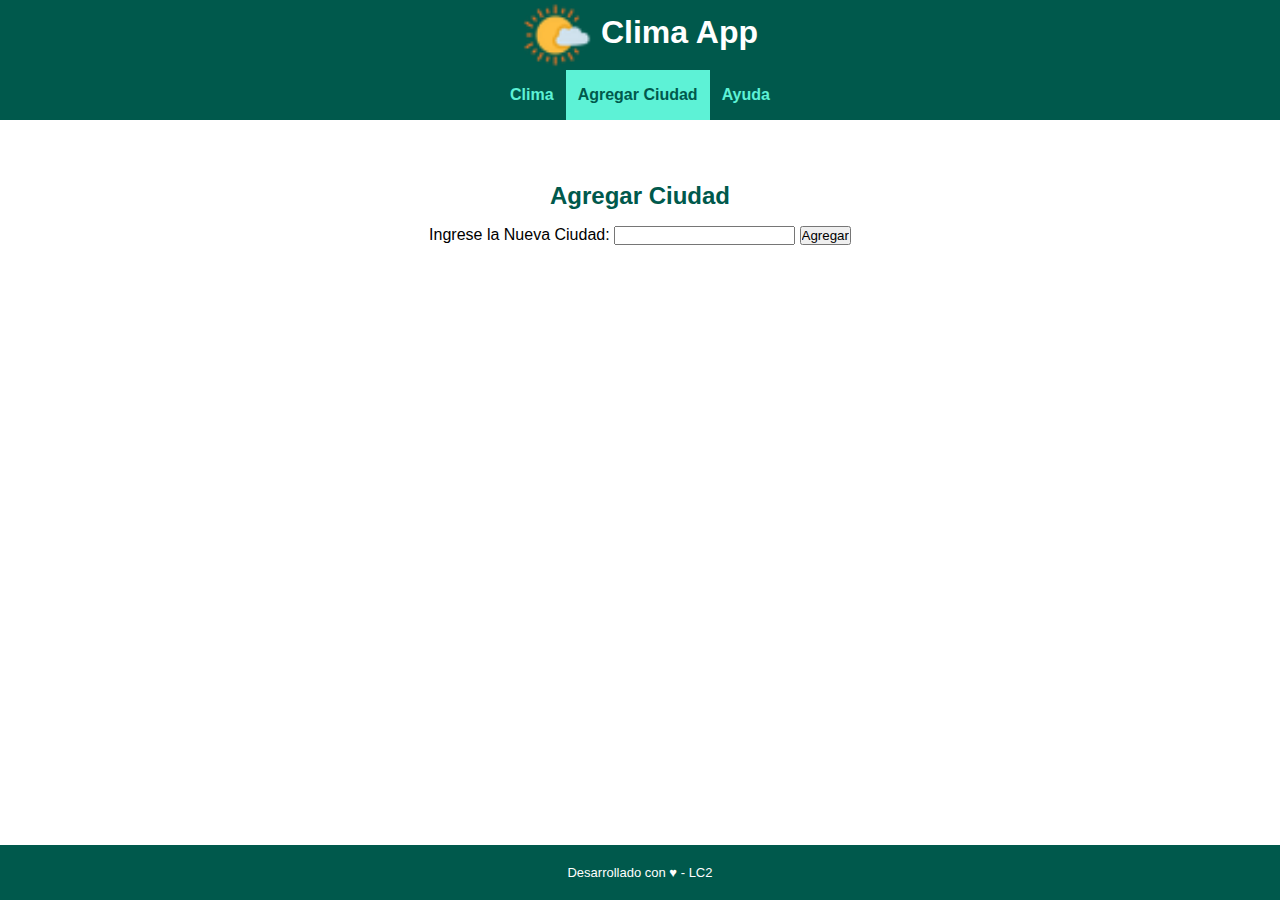
==== add-city.html @ 7ea1e43a "primer subida" ====
<!DOCTYPE html>
<html lang="es">

<head>
    <meta charset="UTF-8">
    <meta name="viewport" content="width=device-width, initial-scale=1.0">
    <title>Clima app</title>
    <!-- Estilos CSS -->
    <link rel="stylesheet" href="css/common.css">
    <link rel="shortcut icon" href="./img/Sol.ico" type="image/x-icon">
</head>

<body>
    <header>
        <h1>
            <img src="./img/Sol.ico" alt="IMG">
            <span>Clima App</span>
        </h1>
        <nav>
            <ul>
                <li><a href="index.html">Clima</a></li>
                <li class="current-page"><a href="#">Agregar Ciudad</a></li>
                <li><a href="help.html">Ayuda</a></li>
            </ul>
        </nav>
    </header>
    <!-- Contenido principal de la página -->
    <main>
        <h2>Agregar Ciudad</h2>
        <section id="add_city">
            <!-- Sección donde se debe colocar el formulario, con el select y el botón de consultar -->
            <form action="/form.php">
                <label for="add_city">Ingrese la Nueva Ciudad: </label>
                <input type="text">
                <input type="button" class="button" value="Agregar">
            </form>
        </section>
    </main>
    <footer>
        <p>
            Desarrollado con ♥ - LC2
        </p>
    </footer>
</body>

</html>
---- css/common.css ----
* {
    box-sizing: border-box;
    margin: 0;
    padding: 0;
    font-family: 'Lucida Sans', 'Lucida Sans Regular', 'Lucida Grande', 'Lucida Sans Unicode', Verdana, Geneva, Tahoma, sans-serif, Verdana, sans-serif;

}

:root {
    /* Declaro variables CSS con colores principales */
    --color-theme: #00594c;
    --color-active: #5df2d6;
    --color-back-active: #04957d;
    --color-gradient: linear-gradient(to right, var(--color-theme),
            var(--color-back-active));
}

body {
    height: 100%;
    width: 100%;
}

ul {
    list-style: none;
    padding: 0;
    margin: 0;
}

button,
a {
    user-select: none;
    -webkit-user-select: none;
}

header {
    position: fixed;
    top: 0;
    width: 100%;
    background: var(--color-theme);
}

nav>ul {
    display: flex;
    justify-content: space-between;
    justify-content: center;
}

nav li {
    flex:
        0 0 auto;
}

nav li a {
    display: block;
    padding: 16px 12px;
    text-align: center;
    text-decoration: none;
    font-size: 1em;
    font-weight: bold;
    color: var(--color-active);
}

nav li a:hover{
    background: var(--color-active);
    color: var(--color-theme);
}
nav li.current-page a{
    color: var(--color-theme);
    background: var(--color-active);
    pointer-events: none;
}

main {
    margin-top: 150px;
    overflow: auto;
    padding: 16px;
    padding-bottom: 60px;
    height: calc (100% - 120px);
}

h1 {
    text-align: center;
    margin:
        0;
    color: white;
}

h1>img {
    width: 70px;
    vertical-align: middle;
}

h2 {
    color: var(--color-theme);
    margin: 16px 0;
    text-align: center;
}

h3 {
    color: var(--color-theme);
    margin: 8px 0;
}

main section {
    display: flex;
    justify-content: space-around;
}

footer {
    position: fixed;
    bottom: 0px;
    background: var(--color-theme);
    width: 100%;
    text-align: center;
    padding-top: 10px;
    padding-bottom: 10px;
}

footer p {
    font-size: small;
    color: white;
}

main p {
    margin-bottom: 16px;
}

/* Media Query: Estilos a aplicar sólo en pantallas mayores a 400px */
@media (min-width: 400px) {
    main {
        padding-left: 10%;
        padding-right: 10%;
    }

    footer {
        padding-top: 20px;
        padding-bottom: 20px;
    }
}
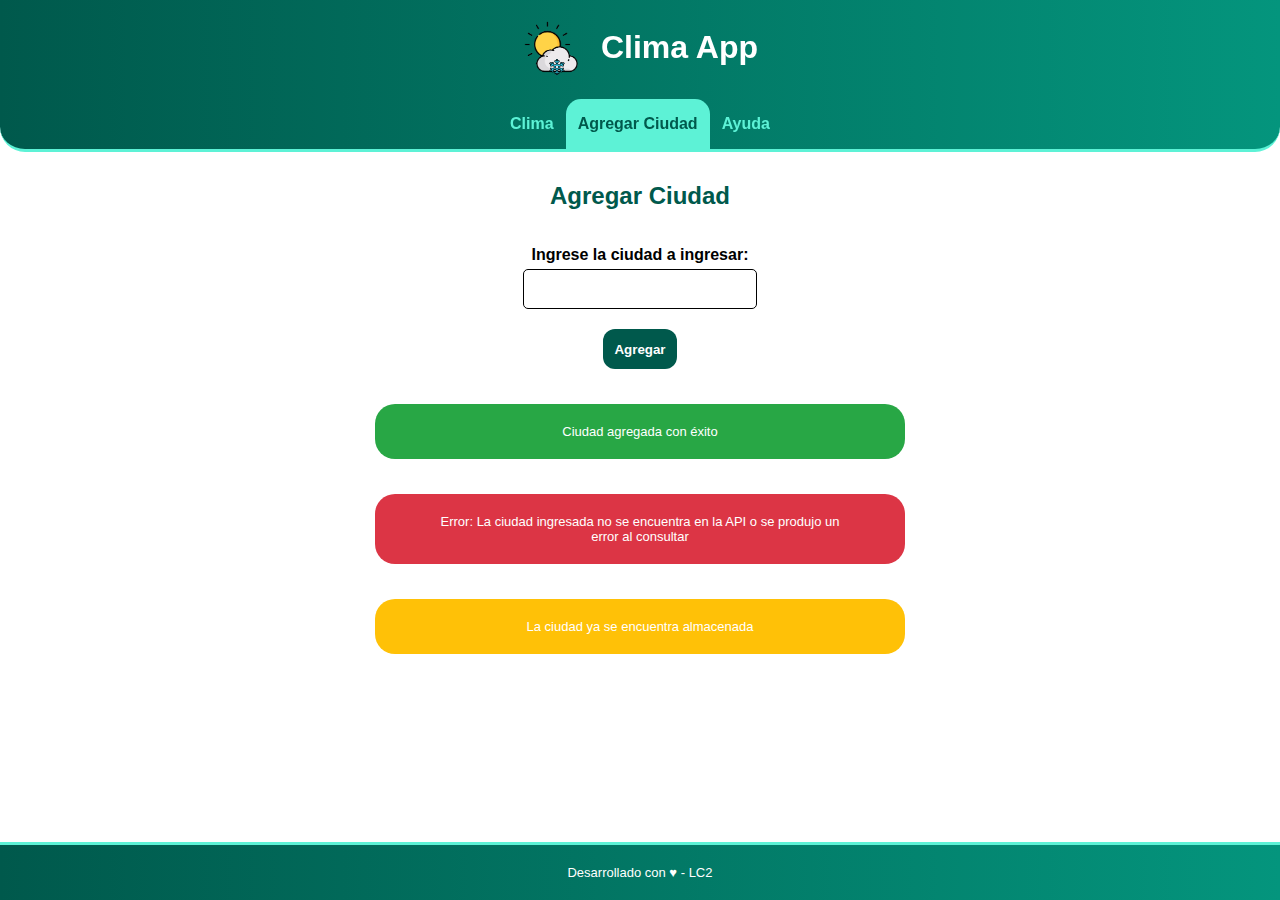
==== commit e7027bd9: "Etapa 2" ====
--- a/add-city.html
+++ b/add-city.html
@@ -7,13 +7,14 @@
     <title>Clima app</title>
     <!-- Estilos CSS -->
     <link rel="stylesheet" href="css/common.css">
+    <link rel="stylesheet" href="css/pages/add-city.css">
     <link rel="shortcut icon" href="./img/Sol.ico" type="image/x-icon">
 </head>
 
 <body>
     <header>
         <h1>
-            <img src="./img/Sol.ico" alt="IMG">
+            <img src="./img/Sol2.png" alt="IMG">
             <span>Clima App</span>
         </h1>
         <nav>
@@ -29,11 +30,20 @@
         <h2>Agregar Ciudad</h2>
         <section id="add_city">
             <!-- Sección donde se debe colocar el formulario, con el select y el botón de consultar -->
-            <form action="/form.php">
-                <label for="add_city">Ingrese la Nueva Ciudad: </label>
-                <input type="text">
-                <input type="button" class="button" value="Agregar">
+            <form action="">
+                <label for="add_city">Ingrese la ciudad a ingresar: </label>
+                <br>
+                <input class="input-box" type="text">
+                <br>
+                <input class="input-button" name="add_city" id="add_city" type="button" class="button" value="Agregar"> 
             </form>
+        </section>
+        <section>
+            <div class="city_status">
+                <p>Ciudad agregada con éxito</p>
+                <p>Error: La ciudad ingresada no se encuentra en la API o se produjo un error al consultar</p>
+                <p>La ciudad ya se encuentra almacenada</p>
+            </div>
         </section>
     </main>
     <footer>
--- a/css/common.css
+++ b/css/common.css
@@ -2,12 +2,12 @@
     box-sizing: border-box;
     margin: 0;
     padding: 0;
-    font-family: 'Lucida Sans', 'Lucida Sans Regular', 'Lucida Grande', 'Lucida Sans Unicode', Verdana, Geneva, Tahoma, sans-serif, Verdana, sans-serif;
+    font-family: 'Lucida Grande','Lucida Sans Regular', 'Lucida Sans Unicode','Lucida Sans', Verdana, Tahoma, sans-serif;
 
 }
 
 :root {
-    /* Declaro variables CSS con colores principales */
+    
     --color-theme: #00594c;
     --color-active: #5df2d6;
     --color-back-active: #04957d;
@@ -26,28 +26,44 @@
     margin: 0;
 }
 
-button,
-a {
+.button {
     user-select: none;
     -webkit-user-select: none;
+    background-color: var(--color-theme);
+    border-radius: 12px;
+    border: none;
+    color: white;
+    padding: 10px 11px;
+    height: 40px;
+    text-align: center;
+    text-decoration: none;
+    display: inline-flex;
+    font-size: 12spx;
+    font-weight: bold;
 }
+
 
 header {
     position: fixed;
     top: 0;
     width: 100%;
-    background: var(--color-theme);
+    background: var(--color-gradient);
+    border-bottom: 3px solid var(--color-active);
+    border-bottom-left-radius: 25px;
+    border-bottom-right-radius: 25px;
 }
 
 nav>ul {
     display: flex;
     justify-content: space-between;
     justify-content: center;
+    
+    
 }
 
 nav li {
     flex:
-        0 0 auto;
+        0 0 auto; 
 }
 
 nav li a {
@@ -56,18 +72,26 @@
     text-align: center;
     text-decoration: none;
     font-size: 1em;
-    font-weight: bold;
+    font-weight: bold ;
     color: var(--color-active);
 }
 
+nav{
+    font-weight: bold;
+    border-bottom: 5px #5df2d6;
+    
+}
+
 nav li a:hover{
-    background: var(--color-active);
-    color: var(--color-theme);
+    color: var(--color-back-active);    
 }
+
 nav li.current-page a{
     color: var(--color-theme);
     background: var(--color-active);
     pointer-events: none;
+    border-top-left-radius:  15px;
+    border-top-right-radius:  15px;
 }
 
 main {
@@ -83,22 +107,29 @@
     margin:
         0;
     color: white;
+    
+    
 }
 
 h1>img {
     width: 70px;
     vertical-align: middle;
+    align-items: center;
+    
 }
 
 h2 {
     color: var(--color-theme);
     margin: 16px 0;
     text-align: center;
+    font-weight: bold;
+    
 }
 
 h3 {
     color: var(--color-theme);
     margin: 8px 0;
+    text-align: center;
 }
 
 main section {
@@ -109,11 +140,12 @@
 footer {
     position: fixed;
     bottom: 0px;
-    background: var(--color-theme);
+    background: var(--color-gradient);
     width: 100%;
     text-align: center;
     padding-top: 10px;
     padding-bottom: 10px;
+    border-top: 3px solid var(--color-active);
 }
 
 footer p {
@@ -125,7 +157,10 @@
     margin-bottom: 16px;
 }
 
-/* Media Query: Estilos a aplicar sólo en pantallas mayores a 400px */
+form{
+    font-weight: bold;
+}
+
 @media (min-width: 400px) {
     main {
         padding-left: 10%;
--- a/css/pages/add-city.css
+++ b/css/pages/add-city.css
@@ -0,0 +1,56 @@
+form{
+    margin-top: 20px;
+    text-align: center;
+}
+
+.input-box{
+    background: transparent;
+    border: 1px solid black;
+    border-radius: 5px;
+    font-size: 12spx;
+    height: 40px;
+    padding: 5px;
+    width: 233.33px;
+    font-weight: bold;
+    margin-top: 5px;
+}
+
+.input-button{
+    user-select: none;
+    -webkit-user-select: none;
+    background-color: var(--color-theme);
+    border-radius: 12px;
+    border: none;
+    color: white;
+    padding: 10px 11px;
+    height: 40px;
+    text-align: center;
+    text-decoration: none;
+    display: inline-flex;
+    font-size: 12spx;
+    font-weight: bold;
+    margin-top: 20px;
+}
+
+.city_status{
+    display: block;
+    text-align: center;
+}
+.city_status p {
+    width: 530px;
+    margin: 35px auto;
+    padding: 20px 60px;
+    font-weight: lighter;
+    font-size: small;
+    color: white;
+    border-radius: 20px;
+}
+.city_status p:nth-child(1){
+    background-color: #28a745;
+}
+.city_status p:nth-child(2){
+    background-color: #dc3545;
+}
+.city_status p:nth-child(3){
+    background-color: #ffc107;
+}